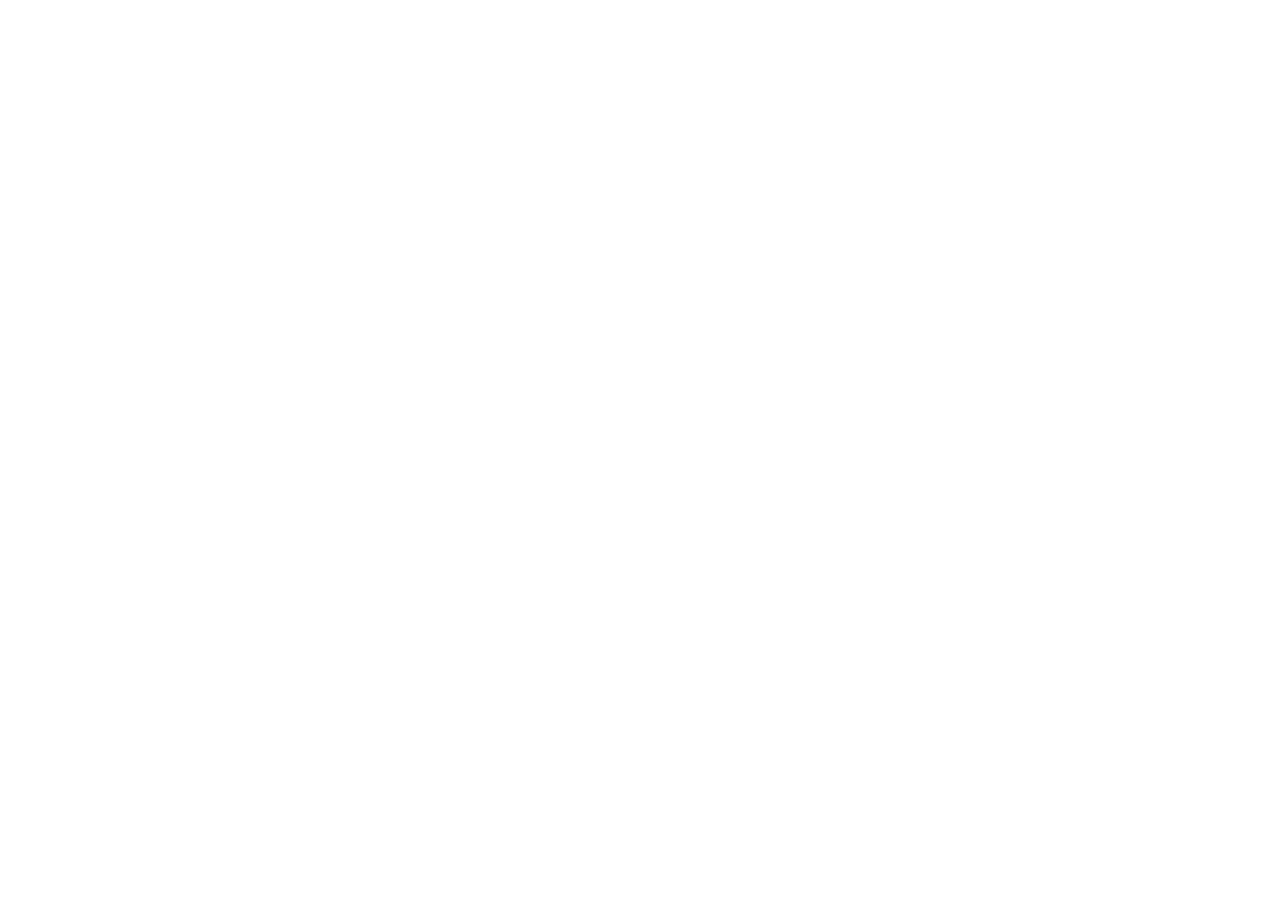
==== index.html @ 2654d0f6 "Add files via upload" ====
<!DOCTYPE html>
<html>
<head>
<meta charset="UTF-8">
<title></title>
<link rel="stylesheet" type="text/css" href="CSS/style.css">
<link rel="stylesheet" type="text/css" href="CSS/reset.css">

</head>

<body>
<header>

</main>


    
</body>

</html>
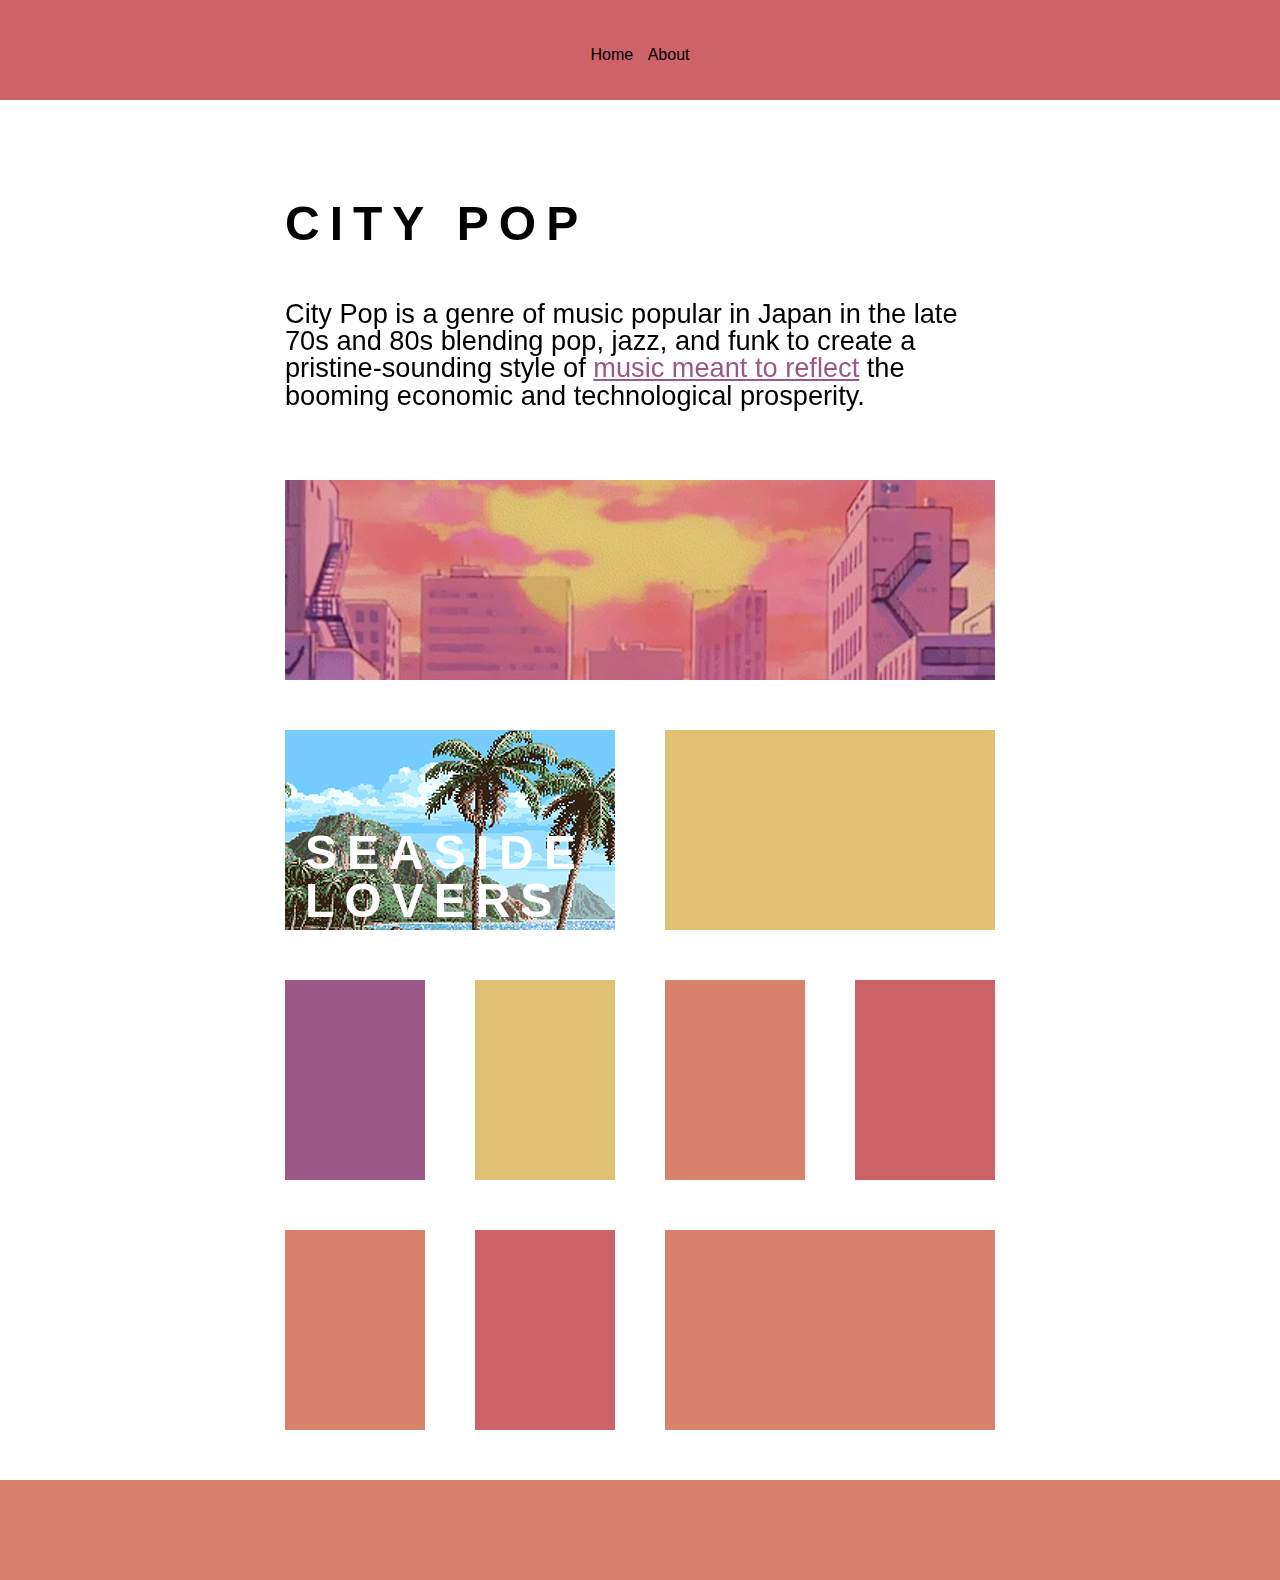
==== commit a4ad6e9b: "Add files via upload" ====
--- a/index.html
+++ b/index.html
@@ -2,7 +2,7 @@
 <html>
 <head>
 <meta charset="UTF-8">
-<title></title>
+<title>Week 4 City Pop</title>
 <link rel="stylesheet" type="text/css" href="CSS/style.css">
 <link rel="stylesheet" type="text/css" href="CSS/reset.css">
 
@@ -10,7 +10,63 @@
 
 <body>
 <header>
+<div>
+        <ul class="nav">
+        <li><a href="index.html">Home</a></li>
+        <li><a href="index.html">About</a></li>
+        </ul>
+    </header>
+</div>
 
+<main>
+    <div class="title">
+        <h1>City pop</h1>
+    </div>
+
+    <div class="subtext">
+        <p>City Pop is a genre of music popular in Japan in the late<br> 70s and 80s blending pop, jazz, and funk to create a<br> pristine-sounding style of <span>music meant to reflect</span> the<br> booming economic and technological prosperity.</p>
+    </div>
+
+    <div class="photo">
+    <img src="IMG/sky.png" alt="city photo">
+    </div>
+
+    <div class="row1">
+        <div class="one" id="row1left">
+            <p id="palmtext">Seaside<br>lovers</p>
+            <a href="seasidelovers.html"><img src="IMG/palm.jpg" alt="palmtree photo"></a>
+        </div>
+
+        <div class="one" id="row1right"></div>
+    </div>
+
+    <div class="row2">
+
+        <div class="row2left">
+            <div id="left2"></div>
+            <div id="left21"></div>
+        </div>
+
+        <div class="row2right">
+            <div id="right2"></div>
+            <div id="right21"></div>
+        </div>
+    </div>
+
+
+    <div class="row3">
+
+            <div class="row3left">
+                <div id="left3"></div>
+                <div id="left31"></div>
+            </div>
+    
+            <div class="row3right">
+                <div id="right3"></div>
+            </div>
+    </div>
+    
+    <div class="footer"></div>
 </main>
 
 
--- a/CSS/style.css
+++ b/CSS/style.css
@@ -0,0 +1,238 @@
+header {
+    background-color: #cd6369;
+    height: 100px;
+    width: 100%;
+    position: fixed;
+    top: 0;
+    left: 0;
+}
+
+.nav {
+    list-style: none;
+    margin: 0;
+    padding-top: 42px;
+    color: black;
+    font-family: Arial, Helvetica, sans-serif;
+    font-weight: normal;
+    text-align: center;
+}
+
+.nav li {
+    display: inline;
+}
+
+.nav a {
+    display: inline-block;
+    padding: 5px;
+    color: black;
+    text-decoration: none;
+    
+}
+
+
+.title {
+    width: 710px;
+    height: 50px;
+    padding-top: 200px; 
+    font-family: Arial, Helvetica, sans-serif;
+    font-size: 3rem;
+    font-weight: bold;
+    position: relative;
+    top: 0;
+    left: 0;
+    margin: 0 auto;
+    text-transform: uppercase;
+    letter-spacing: 10px;
+}
+
+.subtext {
+    width: 710px;
+    height: 180px;
+    padding-top: 50px;
+    font-family: Arial, Helvetica, sans-serif;
+    font-size: 1.7rem;
+    position: relative;
+    top: 0;
+    left: 0;
+    margin: 0 auto;
+}
+
+span {
+    color: #9b5886;
+    text-decoration: underline;
+}
+
+.photo {
+    position: relative;
+    top: 0;
+    left: 0px;
+    margin: 0 auto;
+    width: 710px;
+    height: 200px;
+}
+
+.row1 {
+    position: relative;
+    top: 0px;
+    left: 0;
+    margin: 0 auto;
+    width: 710px;
+    height: 200px;
+    padding-top: 50px;
+    background-color: transparent;
+}
+
+.one {
+    width: 330px;
+    height: 200px;
+}
+
+#row1left {
+    background-color: #9b5886;
+    float: left;
+}
+
+#palmtext {
+    font-size: 3rem;
+    font-family: Arial, Helvetica, sans-serif;
+    font-weight: bold;
+    text-transform: uppercase;
+    letter-spacing: 10px;
+    color: white;
+    position: absolute;
+    bottom: 5px;
+    left: 20px;
+}
+
+#row1right {
+    background-color: #e0c072;
+    float: right;
+}
+
+.row2 {
+    position: relative;
+    top: 0px;
+    left: 0px;
+    margin: 0 auto;
+    width: 710px;
+    height: 200px;
+    padding-top: 0px;
+    background-color: transparent;
+}
+
+.row2left {
+    width: 330px;
+    height: 200px;
+    padding-top: 50px;
+    float: left;
+}
+
+#left2 {
+    width: 140px;
+    height: 200px;
+    background-color: #9b5886;
+    float: left;
+}
+
+#left21 {
+    width: 140px;
+    height: 200px;
+    background-color: #e0c072;
+    float: right;
+}
+
+.row2right {
+    width: 330px;
+    height: 200px;
+    padding-top: 50px;
+    float: right;
+}
+
+#right2 {
+    width: 140px;
+    height: 200px;
+    background-color: #d9826b;
+    float: left;
+}
+
+#right21 {
+    width: 140px;
+    height: 200px;
+    background-color: #cd6369;
+    float: right;
+}
+
+.row3 {
+    position: relative;
+    top: 0px;
+    left: 0px;
+    margin: 0 auto;
+    width: 710px;
+    height: 200px;
+    padding-top: 50px;
+    padding-bottom: 100px;
+    background-color: transparent;
+}
+
+.row3left {
+    width: 330px;
+    height: 200px;
+    padding-top: 50px;
+    float: left;
+}
+
+#left3 {
+    width: 140px;
+    height: 200px;
+    background-color: #d9826b;
+    float: left;
+}
+
+#left31 {
+    width: 140px;
+    height: 200px;
+    background-color: #cd6369;
+    float: right;
+}
+
+.row3right {
+    width: 330px;
+    height: 200px;
+    padding-top: 50px;
+    float: right;
+}
+
+#right3 {
+    width: 330px;
+    height: 200px;
+    background-color: #d9826b;
+}
+
+.footer {
+    position: relative;
+    bottom: 0;
+    left: 0;
+    width: 100%;
+    height: 100px;
+    background-color: #d9826b;
+}
+
+/* SEASIDE LOVERS */
+
+.content {
+    width: 710px;
+    height: 800px;
+    padding-top: 50px; 
+    margin: 0 auto;
+
+}
+.content p {
+    font-family: Arial, Helvetica, sans-serif;
+    font-weight: normal;
+    color: black;
+    font-size: 1.9rem;
+}
+
+#contentphoto {
+    float: right;
+}